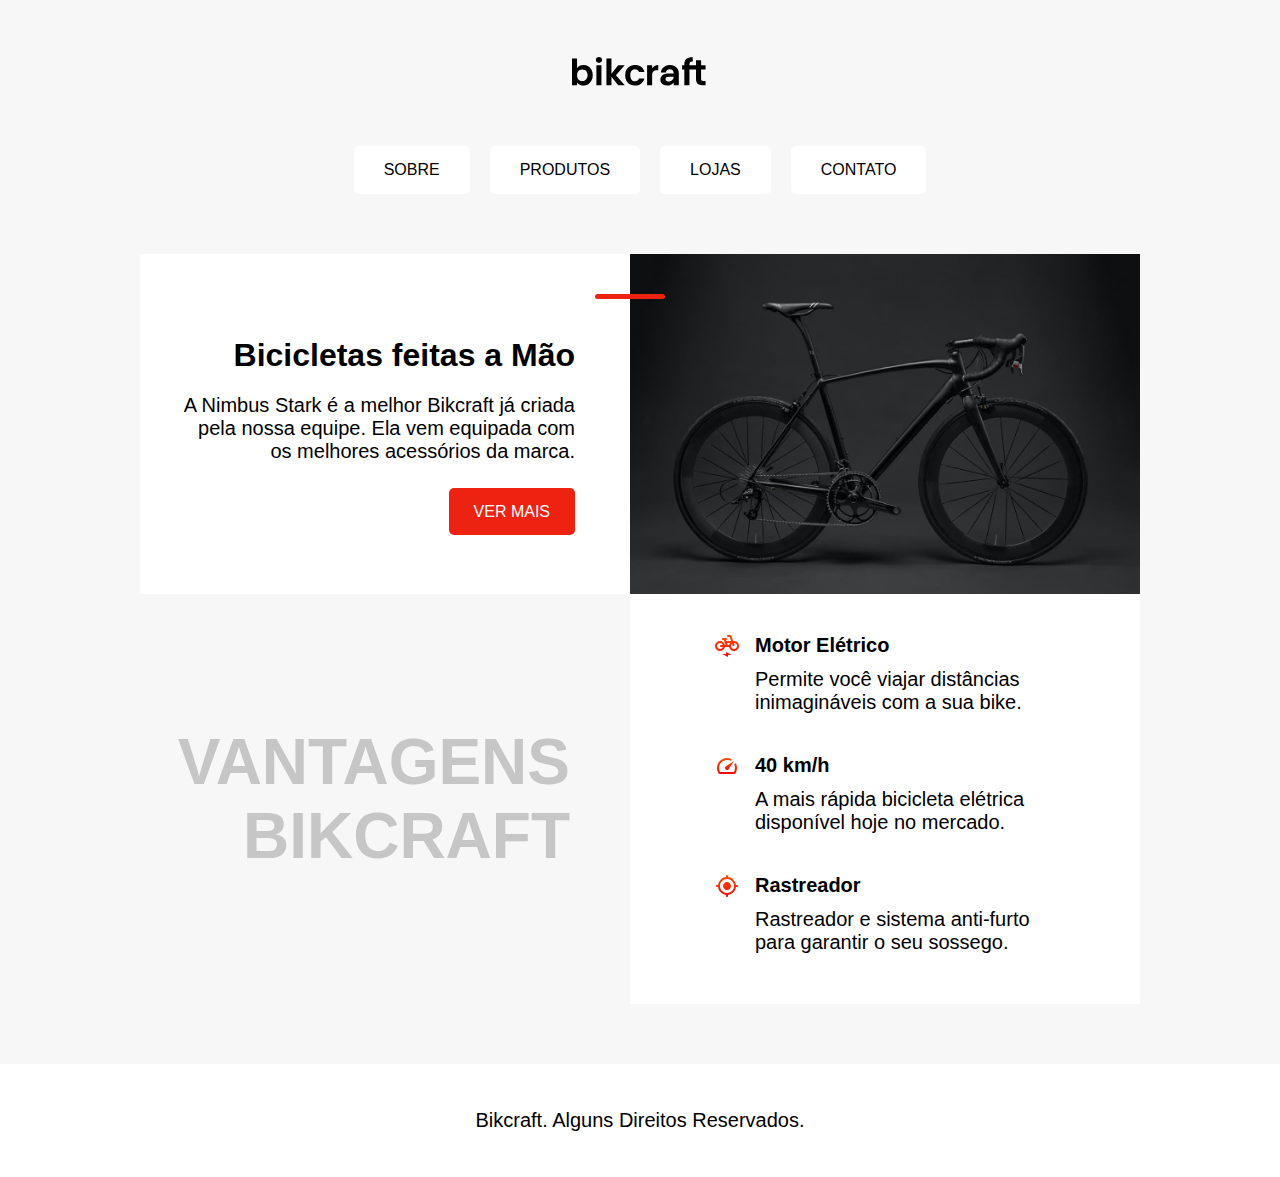
==== web/index.html @ 6553b363 "primeiro commit" ====
<!doctype html>
<html lang="pt-br">

<head>
    <meta charset="utf-8">
    <title>Bikcraft - Exercício</title>
    <link type="text/css" rel="stylesheet" href="./css/style.css">
</head>

<body>

    <head>
        <div class="logo">
            <img src="./img/bikcraft.svg" alt="Logo Bikcraft">
        </div>
        <nav class="menu">
            <a href="/">Sobre</a>
            <a href="/">Produtos</a>
            <a href="/">Lojas</a>
            <a href="/">Contato</a>
        </nav>
    </head>

    <div class="conteudo1">
        <div class="conteudo1_info">
            <h1>Bicicletas feitas a Mão</h1>
            <p>A Nimbus Stark é a melhor Bikcraft já criada pela nossa equipe. Ela vem equipada com os melhores acessórios da marca.</p>
            <a href="/">Ver mais</a>
        </div>
        <div>
            <div class="separador"></div>
            <img class="conteudo1_foto" src="./img/bicicleta-1200-800.jpg" alt="Foto Bicicleta">
        </div>
    </div>

    <div class="conteudo2">
        <div>
            <h1 class="vantagens">Vantagens Bikcraft</h1>
        </div>
        <div class="icones">
            <div class="info_icone">
                <img class="icone" src="./img/eletrica.svg" alt="Ícone Motor Elétrico">
                <h2 class="titulo_vantagem">Motor Elétrico</h2>
                <p class="descricao_vantagem">Permite você viajar distâncias inimagináveis com a sua bike.</p>
            </div>
            <div class="info_icone">
                <img class="icone" src="./img/velocidade.svg" alt="Ícone Velocidade">
                <h2 class="titulo_vantagem">40 km/h</h2>
                <p class="descricao_vantagem">A mais rápida bicicleta elétrica disponível hoje no mercado.</p>
            </div>
            <div class="info_icone">
                <img class="icone" src="./img/rastreador.svg" alt="Ícone Rastreador">
                <h2 class="titulo_vantagem">Rastreador</h2>
                <p class="descricao_vantagem">Rastreador e sistema anti-furto para garantir o seu sossego.</p>
            </div>
        </div>
    </div>

    <footer>
        <p>Bikcraft. Alguns Direitos Reservados.</p>
    </footer>

</body>

</html>
---- web/css/style.css ----
body {
  margin: 0;
  background: #f7f7f7;
  font-family: Arial, Arial, Helvetica, sans-serif;
}

.logo {
  text-align: center;
  padding: 55px;
}

.menu {
  display: grid;
  grid-template-columns: repeat(4, auto);
  gap: 20px;
  justify-content: center;
}

.menu a {
  text-decoration: none;
  text-transform: uppercase;
  color: #000;
  background: #fff;
  padding: 15px 30px;
  border-radius: 5px;
}

.conteudo1 {
  height: 340px;
  margin: 60px auto 0 auto;
  width: 1000px;
  display: grid;
  grid-template-columns: repeat(2, 1fr);
  gap: 20px;
  justify-items: center;
  align-items: center;
  background: #fff;
}

.conteudo1_info {
  text-align: right;
  width: 400px;
}

.conteudo1_info p {
  font-size: 20px;
  margin-bottom: 40px;
}

.conteudo1_info h1 {
  margin: 0;
}

.conteudo1_info a {
  font-size: 16px;
  text-decoration: none;
  text-transform: uppercase;
  color: #fff;
  background: #ee2211;
  padding: 15px 25px;
  border-radius: 5px;
}

.conteudo1_foto {
  position: relative;
  height: 340px;
  top: -5px;
}

.separador {
  z-index: 1;
  border-radius: 10px;
  background: #ee2211;
  width: 70px;
  left: -35px;
  top: 40px;
  height: 5px;
  position: relative;
}

.vantagens {
  color: #c6c6c6;
  font-size: 64px;
  text-align: right;
  text-transform: uppercase;
}

.conteudo2 {
  width: 1000px;
  display: grid;
  grid-template-columns: repeat(2, 1fr);
  align-items: center;
  gap: 60px;
  margin: 0 auto;
}

.icones {
  background: #fff;
  padding: 40px 85px 10px 85px;
}

.info_icone {
  display: grid;
  grid-template-columns: 40px 300px;
}

.titulo_vantagem {
  grid-column: 2;
  margin: 0;
  font-size: 20px;
}

.descricao_vantagem {
  margin: 10px 0 40px 0;
  font-size: 20px;
  grid-column: 2;
}

footer {
  font-size: 20px;
  text-align: center;
  margin-top: 60px;
  background: #fff;
  padding: 25px;
}
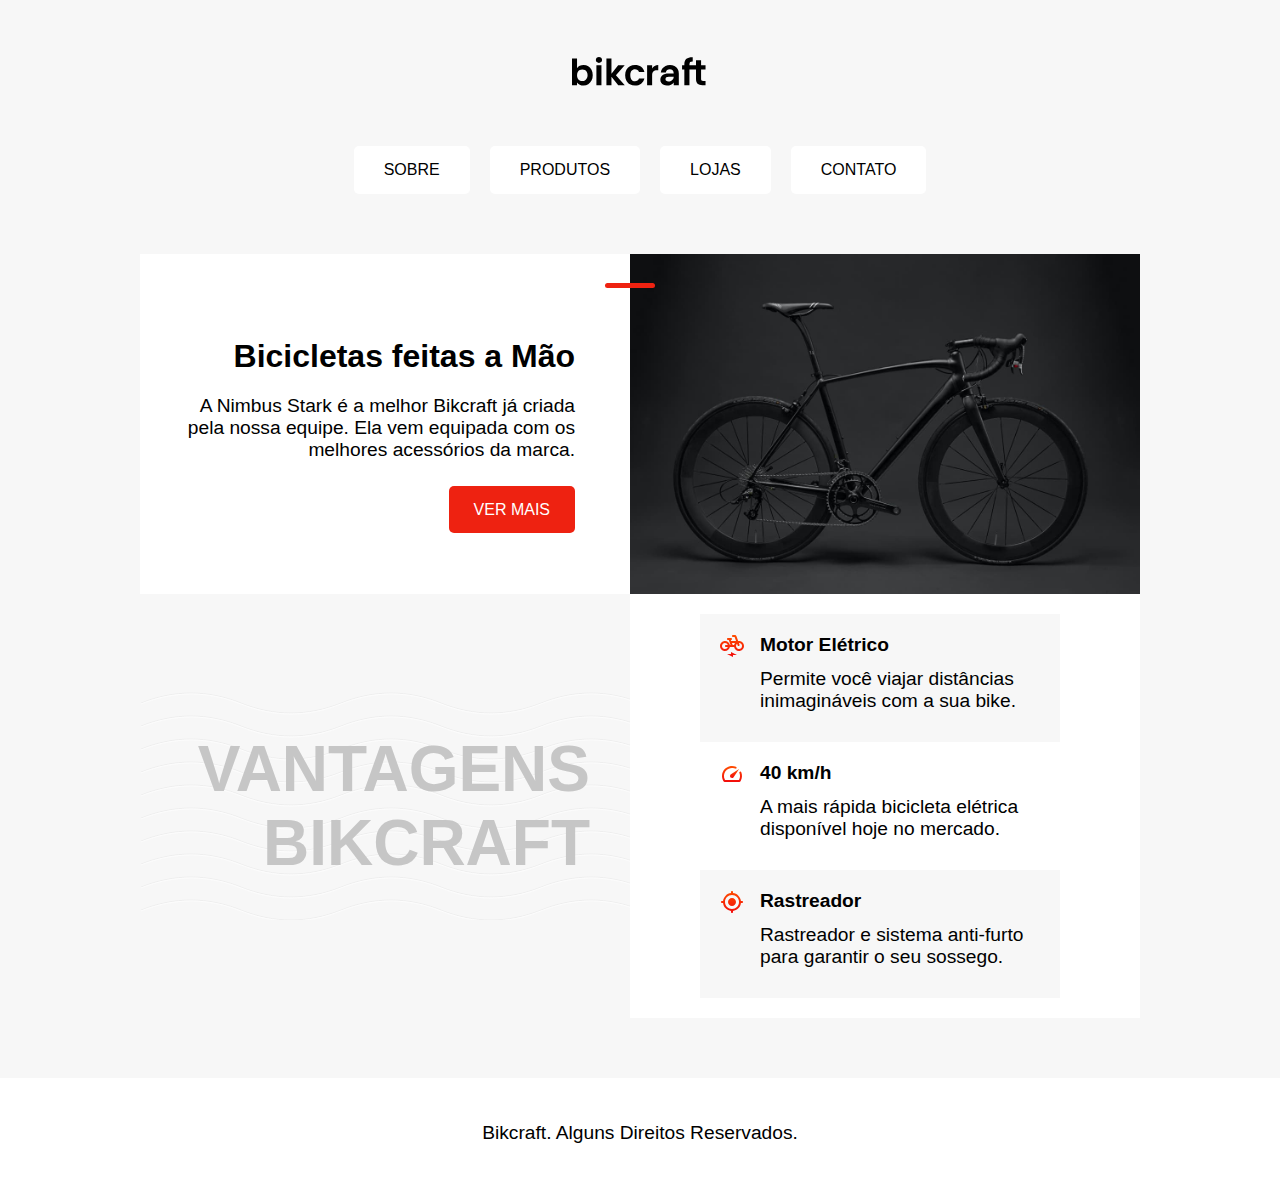
==== commit 8c75ac75: "atualizacao das tags e hovers" ====
--- a/web/index.html
+++ b/web/index.html
@@ -21,23 +21,23 @@
         </nav>
     </head>
 
-    <div class="conteudo1">
-        <div class="conteudo1_info">
+    <article class="conteudo1">
+        <section class="conteudo1_info">
             <h1>Bicicletas feitas a Mão</h1>
             <p>A Nimbus Stark é a melhor Bikcraft já criada pela nossa equipe. Ela vem equipada com os melhores acessórios da marca.</p>
             <a href="/">Ver mais</a>
-        </div>
-        <div>
-            <div class="separador"></div>
+        </section>
+        <section>
+            <!-- <div class="separador"></div> -->
             <img class="conteudo1_foto" src="./img/bicicleta-1200-800.jpg" alt="Foto Bicicleta">
-        </div>
-    </div>
+        </section>
+    </article>
 
-    <div class="conteudo2">
-        <div>
+    <article class="conteudo2">
+        <section>
             <h1 class="vantagens">Vantagens Bikcraft</h1>
-        </div>
-        <div class="icones">
+        </section>
+        <section class="icones">
             <div class="info_icone">
                 <img class="icone" src="./img/eletrica.svg" alt="Ícone Motor Elétrico">
                 <h2 class="titulo_vantagem">Motor Elétrico</h2>
@@ -53,8 +53,8 @@
                 <h2 class="titulo_vantagem">Rastreador</h2>
                 <p class="descricao_vantagem">Rastreador e sistema anti-furto para garantir o seu sossego.</p>
             </div>
-        </div>
-    </div>
+        </section>
+    </article>
 
     <footer>
         <p>Bikcraft. Alguns Direitos Reservados.</p>
--- a/web/css/style.css
+++ b/web/css/style.css
@@ -17,12 +17,18 @@
 }
 
 .menu a {
+  font-size: 1rem;
   text-decoration: none;
   text-transform: uppercase;
   color: #000;
   background: #fff;
   padding: 15px 30px;
   border-radius: 5px;
+}
+
+.menu a:hover {
+  border: 2px solid #ee2211;
+  padding: 13px 28px;
 }
 
 .conteudo1 {
@@ -42,17 +48,31 @@
   width: 400px;
 }
 
+.conteudo1_info::before {
+  content: "";
+  z-index: 3;
+  border-radius: 10px;
+  background: #ee2211;
+  height: 5px;
+  width: 50px;
+  left: 430px;
+  top: -50px;
+  display: block;
+  position: relative;
+}
+
 .conteudo1_info p {
-  font-size: 20px;
+  font-size: 1.2rem;
   margin-bottom: 40px;
 }
 
 .conteudo1_info h1 {
   margin: 0;
+  font-size: 2rem;
 }
 
 .conteudo1_info a {
-  font-size: 16px;
+  font-size: 1rem;
   text-decoration: none;
   text-transform: uppercase;
   color: #fff;
@@ -61,12 +81,16 @@
   border-radius: 5px;
 }
 
+.conteudo1_info a:hover {
+  background: #900;
+}
+
 .conteudo1_foto {
   position: relative;
   height: 340px;
-  top: -5px;
+  /* top: -5px; */
 }
-
+/* 
 .separador {
   z-index: 1;
   border-radius: 10px;
@@ -76,13 +100,15 @@
   top: 40px;
   height: 5px;
   position: relative;
-}
+} */
 
 .vantagens {
   color: #c6c6c6;
-  font-size: 64px;
+  font-size: 4rem;
   text-align: right;
   text-transform: uppercase;
+  padding: 40px;
+  background-image: url("../img/onda.svg");
 }
 
 .conteudo2 {
@@ -90,36 +116,47 @@
   display: grid;
   grid-template-columns: repeat(2, 1fr);
   align-items: center;
-  gap: 60px;
+  /* gap: 60px; */
   margin: 0 auto;
 }
 
 .icones {
   background: #fff;
-  padding: 40px 85px 10px 85px;
+  padding: 20px 80px 20px 70px;
 }
 
 .info_icone {
   display: grid;
   grid-template-columns: 40px 300px;
+  padding: 20px 0 20px 20px;
+}
+
+.info_icone:nth-child(odd) {
+  background-color: #f7f7f7;
+}
+
+.info_icone:hover {
+  border-left: 4px solid #ee2211;
+  padding-left: 11px;
+  grid-template-columns: 40px 305px;
 }
 
 .titulo_vantagem {
   grid-column: 2;
   margin: 0;
-  font-size: 20px;
+  font-size: 1.2rem;
 }
 
 .descricao_vantagem {
-  margin: 10px 0 40px 0;
-  font-size: 20px;
+  margin: 10px 0;
+  font-size: 1.2rem;
   grid-column: 2;
 }
 
 footer {
-  font-size: 20px;
+  font-size: 1.2rem;
   text-align: center;
   margin-top: 60px;
   background: #fff;
   padding: 25px;
-}+}
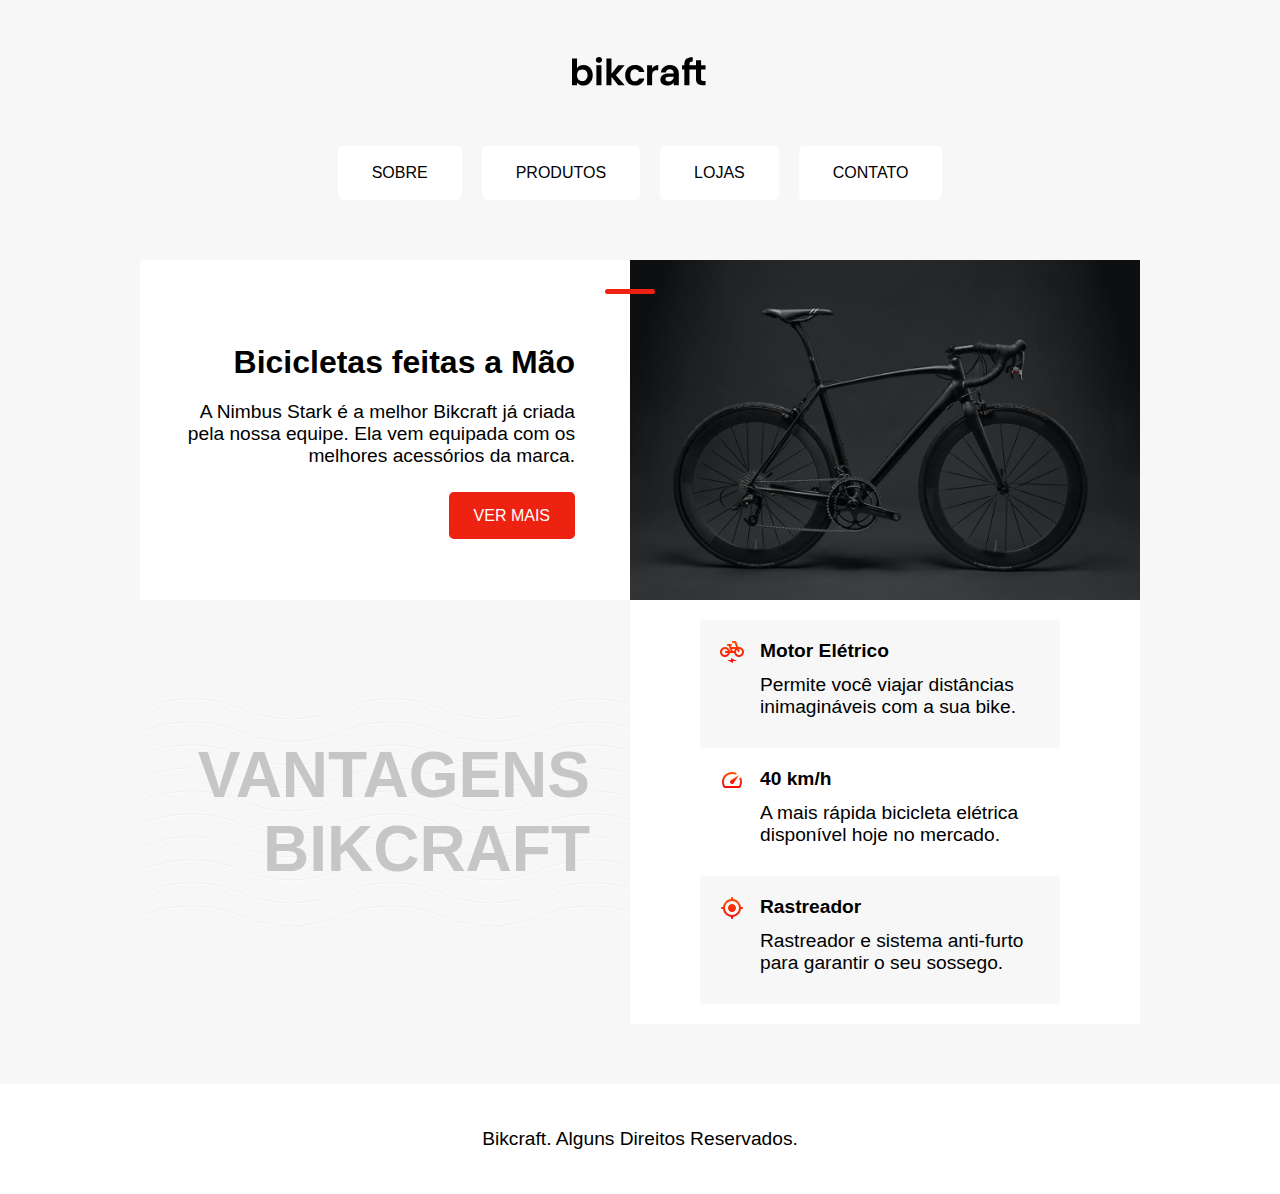
==== commit b052dcda: "Atualização Refatorar Exercício 2 e 3" ====
--- a/web/index.html
+++ b/web/index.html
@@ -13,48 +13,52 @@
         <div class="logo">
             <img src="./img/bikcraft.svg" alt="Logo Bikcraft">
         </div>
-        <nav class="menu">
-            <a href="/">Sobre</a>
-            <a href="/">Produtos</a>
-            <a href="/">Lojas</a>
-            <a href="/">Contato</a>
+        <nav aria-label="primária">
+            <ul class="menu">
+                <li><a href="/">Sobre</a></li>
+                <li><a href="/">Produtos</a></li>
+                <li><a href="/">Lojas</a></li>
+                <li><a href="/">Contato</a></li>
+            </ul>
         </nav>
     </head>
 
-    <article class="conteudo1">
-        <section class="conteudo1_info">
-            <h1>Bicicletas feitas a Mão</h1>
-            <p>A Nimbus Stark é a melhor Bikcraft já criada pela nossa equipe. Ela vem equipada com os melhores acessórios da marca.</p>
-            <a href="/">Ver mais</a>
-        </section>
-        <section>
-            <!-- <div class="separador"></div> -->
-            <img class="conteudo1_foto" src="./img/bicicleta-1200-800.jpg" alt="Foto Bicicleta">
-        </section>
-    </article>
+    <main>
+        <article class="conteudo1" aria-labelledby="label-introducao">
+            <section id="label-introducao" class="conteudo1_info">
+                <h1>Bicicletas feitas a Mão</h1>
+                <p>A Nimbus Stark é a melhor Bikcraft já criada pela nossa equipe. Ela vem equipada com os melhores acessórios da marca.</p>
+                <a class="botao" href="/">Ver mais</a>
+            </section>
+            <section id="label-introducao">
+                <!-- <div class="separador"></div> -->
+                <img class="conteudo1_foto" src="./img/bicicleta-1200-800.jpg" alt="Foto Bicicleta">
+            </section>
+        </article>
 
-    <article class="conteudo2">
-        <section>
-            <h1 class="vantagens">Vantagens Bikcraft</h1>
-        </section>
-        <section class="icones">
-            <div class="info_icone">
-                <img class="icone" src="./img/eletrica.svg" alt="Ícone Motor Elétrico">
-                <h2 class="titulo_vantagem">Motor Elétrico</h2>
-                <p class="descricao_vantagem">Permite você viajar distâncias inimagináveis com a sua bike.</p>
-            </div>
-            <div class="info_icone">
-                <img class="icone" src="./img/velocidade.svg" alt="Ícone Velocidade">
-                <h2 class="titulo_vantagem">40 km/h</h2>
-                <p class="descricao_vantagem">A mais rápida bicicleta elétrica disponível hoje no mercado.</p>
-            </div>
-            <div class="info_icone">
-                <img class="icone" src="./img/rastreador.svg" alt="Ícone Rastreador">
-                <h2 class="titulo_vantagem">Rastreador</h2>
-                <p class="descricao_vantagem">Rastreador e sistema anti-furto para garantir o seu sossego.</p>
-            </div>
-        </section>
-    </article>
+        <article class="conteudo2" aria-labelledby="label-vantagens">
+            <section id="label-vantagens">
+                <h1 class="vantagens">Vantagens Bikcraft</h1>
+            </section>
+            <ul class="icones" id="label-vantagens">
+                <li class="info_icone">
+                    <img class="icone" src="./img/eletrica.svg" alt="Ícone Motor Elétrico">
+                    <h2 class="titulo_vantagem">Motor Elétrico</h2>
+                    <p class="descricao_vantagem">Permite você viajar distâncias inimagináveis com a sua bike.</p>
+                </li>
+                <li class="info_icone">
+                    <img class="icone" src="./img/velocidade.svg" alt="Ícone Velocidade">
+                    <h2 class="titulo_vantagem">40 km/h</h2>
+                    <p class="descricao_vantagem">A mais rápida bicicleta elétrica disponível hoje no mercado.</p>
+                </li>
+                <li class="info_icone">
+                    <img class="icone" src="./img/rastreador.svg" alt="Ícone Rastreador">
+                    <h2 class="titulo_vantagem">Rastreador</h2>
+                    <p class="descricao_vantagem">Rastreador e sistema anti-furto para garantir o seu sossego.</p>
+                </li>
+            </ul>
+        </article>
+    </main>
 
     <footer>
         <p>Bikcraft. Alguns Direitos Reservados.</p>
--- a/web/css/style.css
+++ b/web/css/style.css
@@ -9,7 +9,16 @@
   padding: 55px;
 }
 
+ul {
+  list-style: none;
+  margin: 0;
+  padding: 0;
+}
+
 .menu {
+  list-style: none;
+  margin: 0;
+  padding: 0;
   display: grid;
   grid-template-columns: repeat(4, auto);
   gap: 20px;
@@ -22,13 +31,15 @@
   text-transform: uppercase;
   color: #000;
   background: #fff;
-  padding: 15px 30px;
+  padding: 1rem 2rem;
   border-radius: 5px;
+  border: 2px solid transparent;
+  display: block;
 }
 
 .menu a:hover {
-  border: 2px solid #ee2211;
-  padding: 13px 28px;
+  border-color:#ee2211;
+  /* padding: 0.875rem 1.875rem; */
 }
 
 .conteudo1 {
@@ -71,17 +82,17 @@
   font-size: 2rem;
 }
 
-.conteudo1_info a {
+.botao {
   font-size: 1rem;
   text-decoration: none;
   text-transform: uppercase;
   color: #fff;
   background: #ee2211;
-  padding: 15px 25px;
+  padding: 0.94rem 1.56rem;
   border-radius: 5px;
 }
 
-.conteudo1_info a:hover {
+.botao:hover {
   background: #900;
 }
 
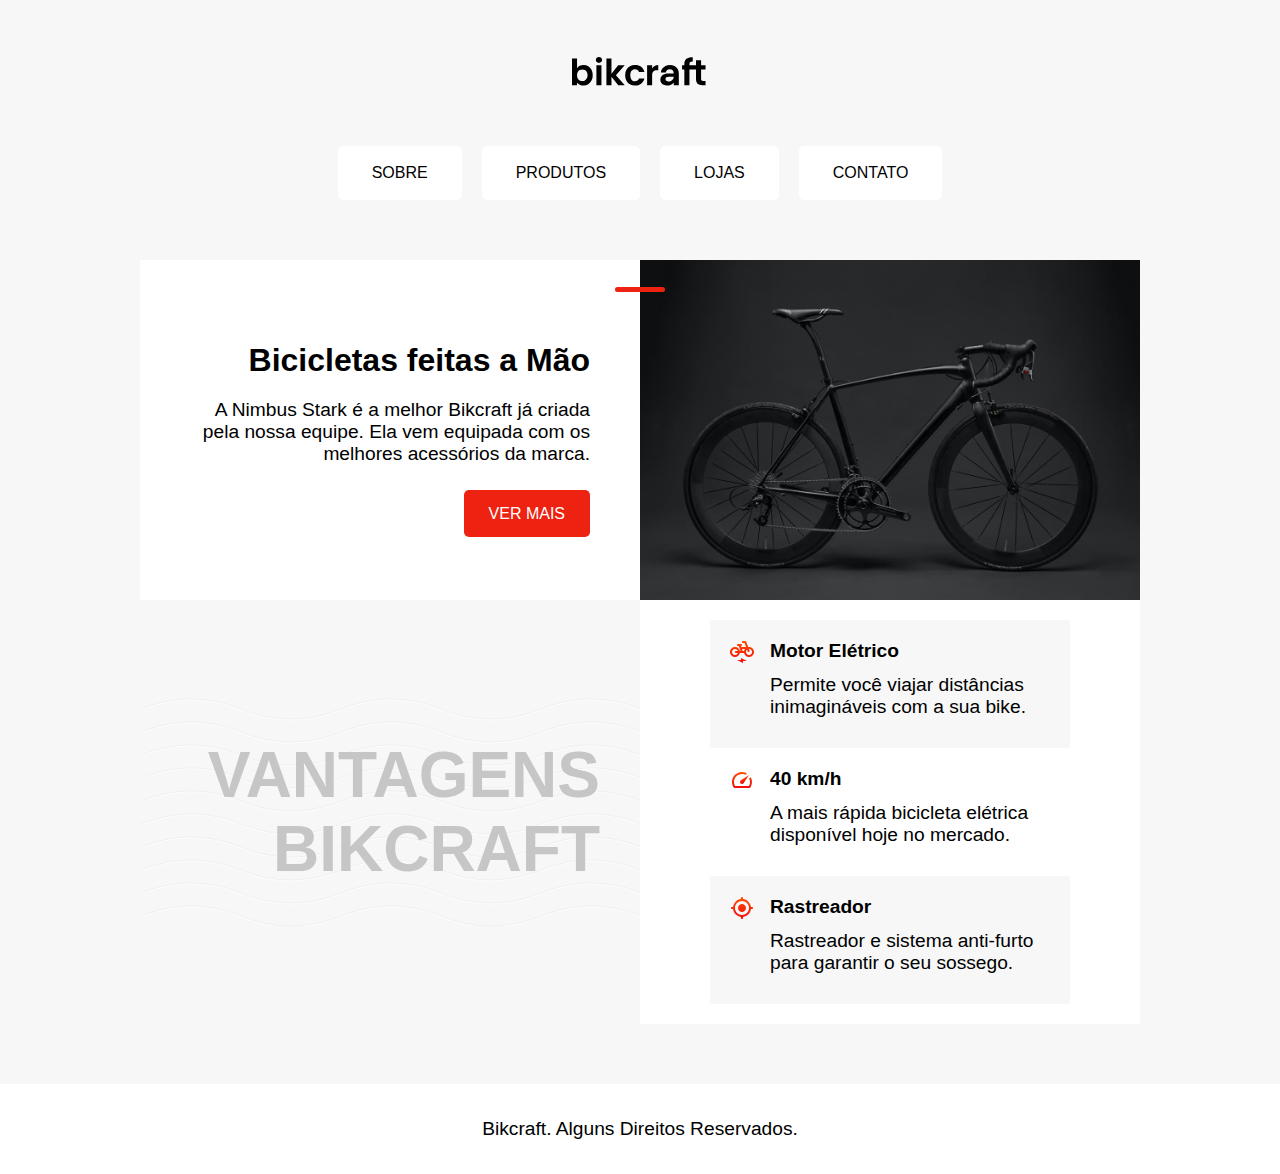
==== commit 79f1ea2a: "Ajustes - estrutura, responsivo e animações simples." ====
--- a/web/index.html
+++ b/web/index.html
@@ -3,6 +3,7 @@
 
 <head>
     <meta charset="utf-8">
+    <meta name="viewport" content="width=device-width, initial-scale=1">
     <title>Bikcraft - Exercício</title>
     <link type="text/css" rel="stylesheet" href="./css/style.css">
 </head>
@@ -15,10 +16,10 @@
         </div>
         <nav aria-label="primária">
             <ul class="menu">
-                <li><a href="/">Sobre</a></li>
-                <li><a href="/">Produtos</a></li>
-                <li><a href="/">Lojas</a></li>
-                <li><a href="/">Contato</a></li>
+                <li><a href="">Sobre</a></li>
+                <li><a href="">Produtos</a></li>
+                <li><a href="">Lojas</a></li>
+                <li><a href="">Contato</a></li>
             </ul>
         </nav>
     </head>
@@ -28,11 +29,10 @@
             <section id="label-introducao" class="conteudo1_info">
                 <h1>Bicicletas feitas a Mão</h1>
                 <p>A Nimbus Stark é a melhor Bikcraft já criada pela nossa equipe. Ela vem equipada com os melhores acessórios da marca.</p>
-                <a class="botao" href="/">Ver mais</a>
+                <a class="botao" href="">Ver mais</a>
             </section>
-            <section id="label-introducao">
-                <!-- <div class="separador"></div> -->
-                <img class="conteudo1_foto" src="./img/bicicleta-1200-800.jpg" alt="Foto Bicicleta">
+            <section class="conteudo1_foto" id="label-introducao">
+                <img src="./img/bicicleta-1200-800.jpg" alt="Foto Bicicleta">
             </section>
         </article>
 
@@ -63,7 +63,7 @@
     <footer>
         <p>Bikcraft. Alguns Direitos Reservados.</p>
     </footer>
-
+    <script src="js/rotate.js"></script>		
 </body>
 
 </html>--- a/web/css/style.css
+++ b/web/css/style.css
@@ -38,7 +38,7 @@
 }
 
 .menu a:hover {
-  border-color:#ee2211;
+  border-color: #ee2211;
   /* padding: 0.875rem 1.875rem; */
 }
 
@@ -48,7 +48,7 @@
   width: 1000px;
   display: grid;
   grid-template-columns: repeat(2, 1fr);
-  gap: 20px;
+  /* gap: 20px; */
   justify-items: center;
   align-items: center;
   background: #fff;
@@ -66,7 +66,7 @@
   background: #ee2211;
   height: 5px;
   width: 50px;
-  left: 430px;
+  left: 425px;
   top: -50px;
   display: block;
   position: relative;
@@ -99,19 +99,15 @@
 .conteudo1_foto {
   position: relative;
   height: 340px;
-  /* top: -5px; */
-}
-/* 
-.separador {
-  z-index: 1;
-  border-radius: 10px;
-  background: #ee2211;
-  width: 70px;
-  left: -35px;
-  top: 40px;
-  height: 5px;
-  position: relative;
-} */
+  max-width: 500px;
+  display: flex;
+  object-fit: cover;
+  overflow: hidden;
+}
+
+.conteudo1_foto img:hover {
+  transform: scale(1.1);
+}
 
 .vantagens {
   color: #c6c6c6;
@@ -127,13 +123,34 @@
   display: grid;
   grid-template-columns: repeat(2, 1fr);
   align-items: center;
-  /* gap: 60px; */
   margin: 0 auto;
 }
 
 .icones {
   background: #fff;
-  padding: 20px 80px 20px 70px;
+  padding: 20px 70px;
+}
+
+.icone {
+  animation: loading 3s linear infinite;
+}
+
+@keyframes loading {
+  0% {
+    transform: rotate(0);
+  }
+  25% {
+    transform: rotate(-45deg);
+  }
+  50% {
+    transform: rotate(0);
+  }
+  75% {
+    transform: rotate(45deg);
+  }
+  100% {
+    transform: rotate(0);
+  }
 }
 
 .info_icone {
@@ -169,5 +186,176 @@
   text-align: center;
   margin-top: 60px;
   background: #fff;
-  padding: 25px;
-}
+  padding: 15px;
+}
+
+/*Estilo para tablet*/
+@media only screen and (min-width: 788px) and (max-width: 979px) {
+  /* Conteúdo 1 */
+
+  .conteudo1 {
+    max-width: 800px;
+    grid-template-columns: repeat(2, 1fr);
+  }
+
+  .conteudo1_info {
+    max-width: 380px;
+    padding-right: 15px;
+  }
+
+  .conteudo1_info p {
+    font-size: 1.1rem;
+  }
+
+  .conteudo1_info::before {
+    left: 374px;
+  }
+
+  .conteudo1_foto {
+    object-fit: cover;
+    object-position: top center;
+    max-width: 400px;
+  }
+
+  .conteudo1_foto img {
+    object-fit: cover;
+    max-width: 400px;
+    object-position: top center;
+  }
+
+  /* Conteúdo 2 */
+
+  .vantagens {
+    font-size: 3.5em;
+    padding: 20px;
+  }
+
+  .conteudo2 {
+    max-width: 800px;
+    grid-template-columns: repeat(2, minmax(300px, 400px));
+  }
+
+  .icones {
+    width: 360px;
+    padding: 10px 20px;
+  }
+
+  .info_icone:hover {
+    padding-left: 13px;
+  }
+
+  /* Footer */
+
+  footer {
+    font-size: 1rem;
+    margin-top: 30px;
+    padding: 10px;
+  }
+}
+
+/*Estilo para smartphone*/
+@media only screen and (max-width: 787px) {
+  /* Head */
+
+  .logo {
+    padding: 35px;
+  }
+
+  .menu {
+    grid-template-columns: repeat(2, 200px);
+    text-align: center;
+    gap: 15px;
+  }
+
+  .menu a {
+    font-size: 1rem;
+    text-decoration: none;
+    text-transform: uppercase;
+    color: #000;
+    background: #fff;
+    padding: 1rem 2rem;
+    border-radius: 5px;
+    border: 2px solid transparent;
+    display: block;
+  }
+
+  .menu a:hover {
+    border-color: #ee2211;
+  }
+
+  /* Conteúdo 1 */
+
+  .conteudo1 {
+    height: fit-content;
+    max-width: 510px;
+    grid-template-columns: 1fr;
+    margin: 40px auto 20px auto;
+  }
+
+  .conteudo1_info {
+    max-width: 380px;
+    padding: 40px 0;
+    text-align: center;
+  }
+
+  .conteudo1_info::before {
+    left: -90px;
+    top: 270px;
+  }
+
+  .conteudo1_foto {
+    object-fit: cover;
+    object-position: top center;
+    max-width: 100vw;
+  }
+
+  /* Conteúdo 2 */
+
+  .vantagens {
+    font-size: 3.5em;
+    padding: 20px;
+    margin: 20px auto;
+    text-align: center;
+  }
+
+  .conteudo2 {
+    position: relative;
+    max-width: 380px;
+    max-width: 510px;
+    grid-template-columns: 1fr;
+  }
+
+  .icones {
+    max-width: 510px;
+    padding: 10px 20px;
+  }
+
+  .titulo_vantagem,
+  .descricao_vantagem {
+    grid-column: 2;
+    margin-left: 30px;
+  }
+
+  .icone {
+    position: absolute;
+    grid-column: 1;
+    width: 50px;
+    align-self: center;
+  }
+
+  .info_icone {
+    justify-content: center;
+  }
+
+  .info_icone:hover {
+    padding-left: 13px;
+  }
+
+  /* Footer */
+
+  footer {
+    font-size: 1rem;
+    margin-top: 30px;
+    padding: 5px;
+  }
+}
